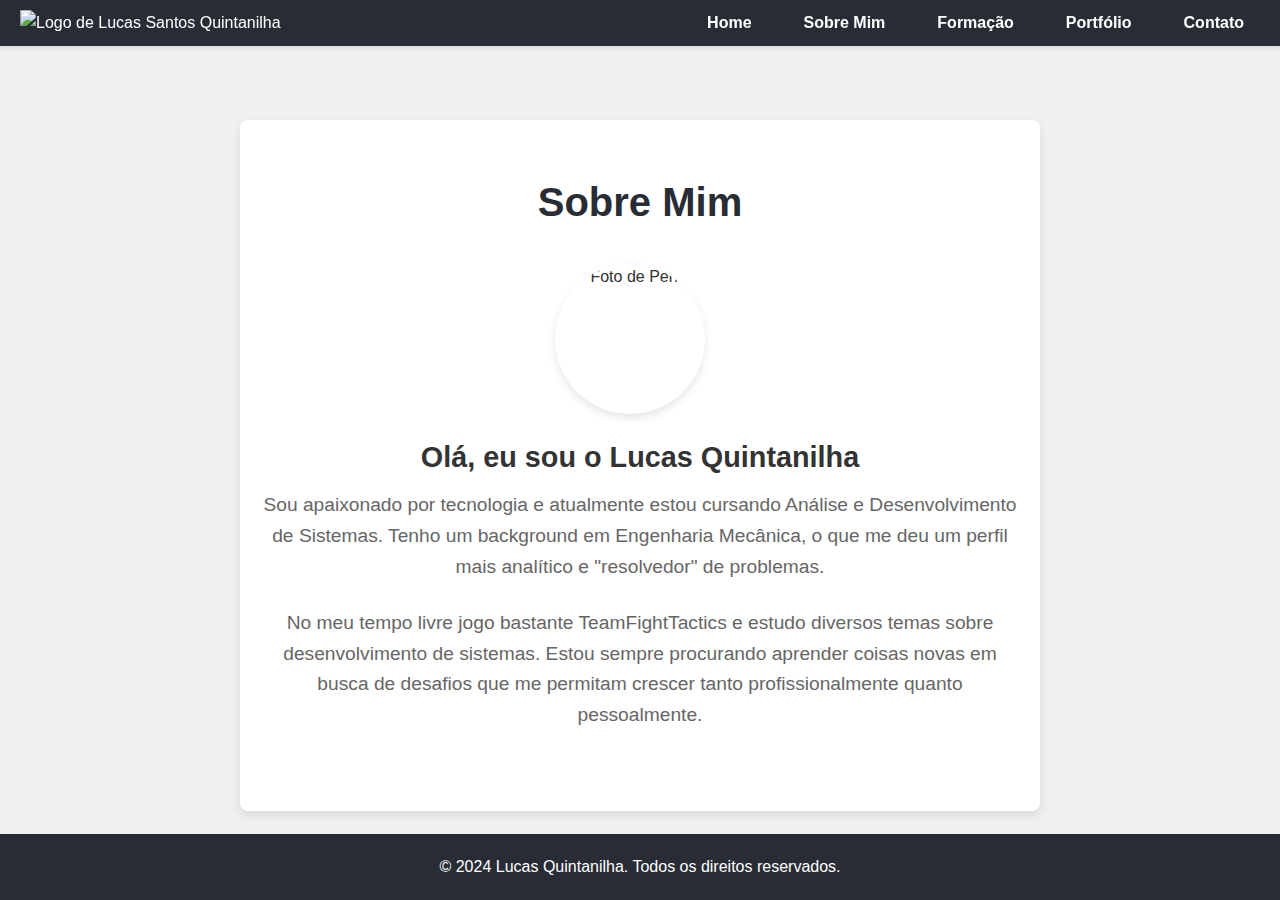
==== sobre.html @ 56e20b27 "Adição de arquivos base de paginas HTML e CSS" ====
<!DOCTYPE html>
<html lang="en">
<head>
    <meta charset="UTF-8">
    <meta name="viewport" content="width=device-width, initial-scale=1.0">
    <title>Portfólio</title>
    <link rel="icon" href="img/icone.png">
    <link rel="stylesheet" href="styles.css">
</head>
<body>
    <header id="header">
        <div>
            <img class="logo" src="img/logo.png" alt="Logo de Lucas Santos Quintanilha">
        </div>
        <nav class="navbar">
            <ul>
                <li><a href="index.html" class="nav-link">Home</a></li>
                <li><a href="sobre.html" class="nav-link">Sobre Mim</a></li>
                <li><a href="formacao.html" class="nav-link">Formação</a></li>
                <li><a href="portfolio.html" class="nav-link">Portfólio</a></li>
                <li><a href="contato.html" class="nav-link">Contato</a></li>
            </ul>
        </nav>
    </header>
    <main>
        <section class="sobre">
            <h1>Sobre Mim</h1>
            <div class="perfil">
                <img src="img/foto-perfil.jpg" alt="Foto de Perfil" class="foto-perfil">
                <div class="sobre-detalhes">
                    <h2>Olá, eu sou o Lucas Quintanilha</h2>
                    <p>
                        Sou apaixonado por tecnologia e atualmente estou cursando Análise e Desenvolvimento de Sistemas. Tenho um background em Engenharia Mecânica, o que me deu um perfil mais analítico e "resolvedor" de problemas.
                    </p>
                    <br>
                    <p>
                        No meu tempo livre jogo bastante TeamFightTactics e estudo diversos temas sobre desenvolvimento de sistemas. Estou sempre procurando aprender coisas novas em busca de desafios que me permitam crescer tanto profissionalmente quanto pessoalmente.
                    </p>
                </div>
            </div>
        </section>
    </main>
    <footer>
        <p>&copy; 2024 Lucas Quintanilha. Todos os direitos reservados.</p>
    </footer>
</body>
</html>
---- styles.css ----
/* Reset básico */
* {
    margin: 0;
    padding: 0;
    box-sizing: border-box;
}

/* Estilos para o corpo */
body {
    font-family: 'Arial', sans-serif;
    background-color: #f0f0f0;
    color: #333;
    line-height: 1.6;
    scroll-behavior: smooth; /* Suaviza o scroll ao clicar nos links */
}

/* Cabeçalho fixo com transparência e animação de desvanecimento */
header {
    background-color: rgba(40, 44, 52); /* Semitransparente */
    color: white;
    display: flex;
    justify-content: space-between;
    align-items: center;
    padding: 10px 20px;
    position: fixed;
    width: 100%;
    top: 0;
    box-shadow: 0 2px 5px rgba(0, 0, 0, 0.1);
    z-index: 1000;
    transition: background-color 0.3s ease-in-out; /* Animação suave de transição de cor */
}

.logo {
    width: auto;
    height: 40px;
    margin-right: 0;
    flex-shrink: 0;
}

.navbar ul {
    list-style-type: none;
    display: flex;
    gap: 20px;
}

.navbar ul li {
    display: inline;
}

.navbar ul li a {
    text-decoration: none;
    color: white;
    font-weight: bold;
    padding: 8px 16px;
    border-radius: 4px;
    transition: background-color 0.3s, transform 0.3s;
}

.navbar ul li a:hover {
    color: rgba(40, 44, 52);
    background-color: #ffffff;
    transform: scale(1.1); /* Aumenta ligeiramente ao passar o mouse */
}

/* Estilo principal para o conteúdo */
main {
    margin-top: 80px; /* Espaço para o cabeçalho fixo */
    padding: 20px;
}

/* Seção Home */
.home {
    text-align: center;
    padding: 50px 20px;
    background-color: #ffffff;
    border-radius: 8px;
    box-shadow: 0 4px 8px rgba(0, 0, 0, 0.1);
    margin: 20px auto;
    max-width: 800px;
    animation: fadeIn 1s ease-in; /* Animação de entrada suave */
}

.home h1 {
    font-size: 2.5em;
    color: #282c34;
    margin-bottom: 20px;
}

.home p {
    font-size: 1.2em;
    color: #666;
}

/* Animação de fade-in */
@keyframes fadeIn {
    from {
        opacity: 0;
        transform: translateY(20px);
    }
    to {
        opacity: 1;
        transform: translateY(0);
    }
}

/* Estilos para o rodapé */
footer {
    text-align: center;
    padding: 20px;
    background-color: #282c34;
    color: white;
    position: fixed;
    width: 100%;
    bottom: 0;
}

/* Seções Alternadas */
section:nth-of-type(even) {
    background-color: #f0f0f0;
}

section:nth-of-type(odd) {
    background-color: #ffffff;
}

.contato {
    padding: 50px 20px;
    background-color: #ffffff;
    border-radius: 8px;
    box-shadow: 0 4px 8px rgba(0, 0, 0, 0.1);
    margin: 20px auto;
    max-width: 600px;
    text-align: center;
    animation: fadeIn 1s ease-in; /* Animação de entrada suave */
}

.contato h1 {
    font-size: 2.5em;
    color: #282c34;
    margin-bottom: 30px;
}

.contato-form {
    display: flex;
    flex-direction: column;
    gap: 15px;
}

.grupo-form {
    text-align: left;
}

.grupo-form label {
    font-size: 1.2em;
    color: #333;
    margin-bottom: 5px;
    display: block;
}

.grupo-form input {
    width: 100%;
    padding: 10px;
    font-size: 1em;
    border: 1px solid #ccc;
    border-radius: 5px;
    box-sizing: border-box;
}

.grupo-form textarea {
    width: 100%;
    padding: 10px;
    font-size: 1em;
    border: 1px solid #ccc;
    border-radius: 5px;
    box-sizing: border-box;
}

.grupo-form textarea {
    resize: vertical; /* Permite redimensionamento vertical */
}

.botao-enviar {
    padding: 10px 20px;
    font-size: 1.2em;
    color: #fff;
    background-color: rgba(40, 44, 52);
    border: none;
    border-radius: 5px;
    cursor: pointer;
    transition: background-color 0.3s ease;
}

.botao-enviar:hover {
    color: #ffffff;
    background-color: rgb(89, 110, 151);
}

/* Estilos para a seção de Sobre Mim */

.sobre {
    padding: 50px 20px;
    background-color: #ffffff;
    border-radius: 8px;
    box-shadow: 0 4px 8px rgba(0, 0, 0, 0.1);
    margin: 20px auto;
    max-width: 800px;
    text-align: center;
    animation: fadeIn 1s ease-in; /* Animação de entrada suave */
}

.sobre h1 {
    font-size: 2.5em;
    color: #282c34;
    margin-bottom: 30px;
}

.perfil {
    display: flex;
    align-items: center;
    justify-content: center;
    flex-wrap: wrap;
    margin-bottom: 30px;
}

.foto-perfil {
    width: 150px;
    height: 150px;
    border-radius: 50%;
    object-fit: cover;
    margin-right: 20px;
    margin-bottom: 20px;
    box-shadow: 0 4px 8px rgba(0, 0, 0, 0.1);
}

.sobre-detalhes h2 {
    font-size: 1.8em;
    color: #333;
    margin-bottom: 10px;
}

.sobre-detalhes p {
    font-size: 1.2em;
    color: #666;
}

/* Estilos para a seção de Formação */
.formacao {
    padding: 50px 20px;
    background-color: #ffffff;
    border-radius: 8px;
    box-shadow: 0 4px 8px rgba(0, 0, 0, 0.1);
    margin: 20px auto;
    max-width: 800px;
    text-align: center;
    animation: fadeIn 1s ease-in; /* Animação de entrada suave */
}

.formacao h1 {
    font-size: 2.5em;
    color: #282c34;
    margin-bottom: 30px;
}

.formacao-item {
    display: flex;
    align-items: center;
    margin-bottom: 30px;
    text-align: left; /* Alinha o texto à esquerda para itens */
}

.formacao-logo {
    width: 80px;
    height: auto;
    margin-right: 20px;
    flex-shrink: 0;
}

.formacao-detalhes h2 {
    font-size: 1.8em;
    color: #333;
}

.formacao-detalhes p {
    font-size: 1.2em;
    color: #666;
}
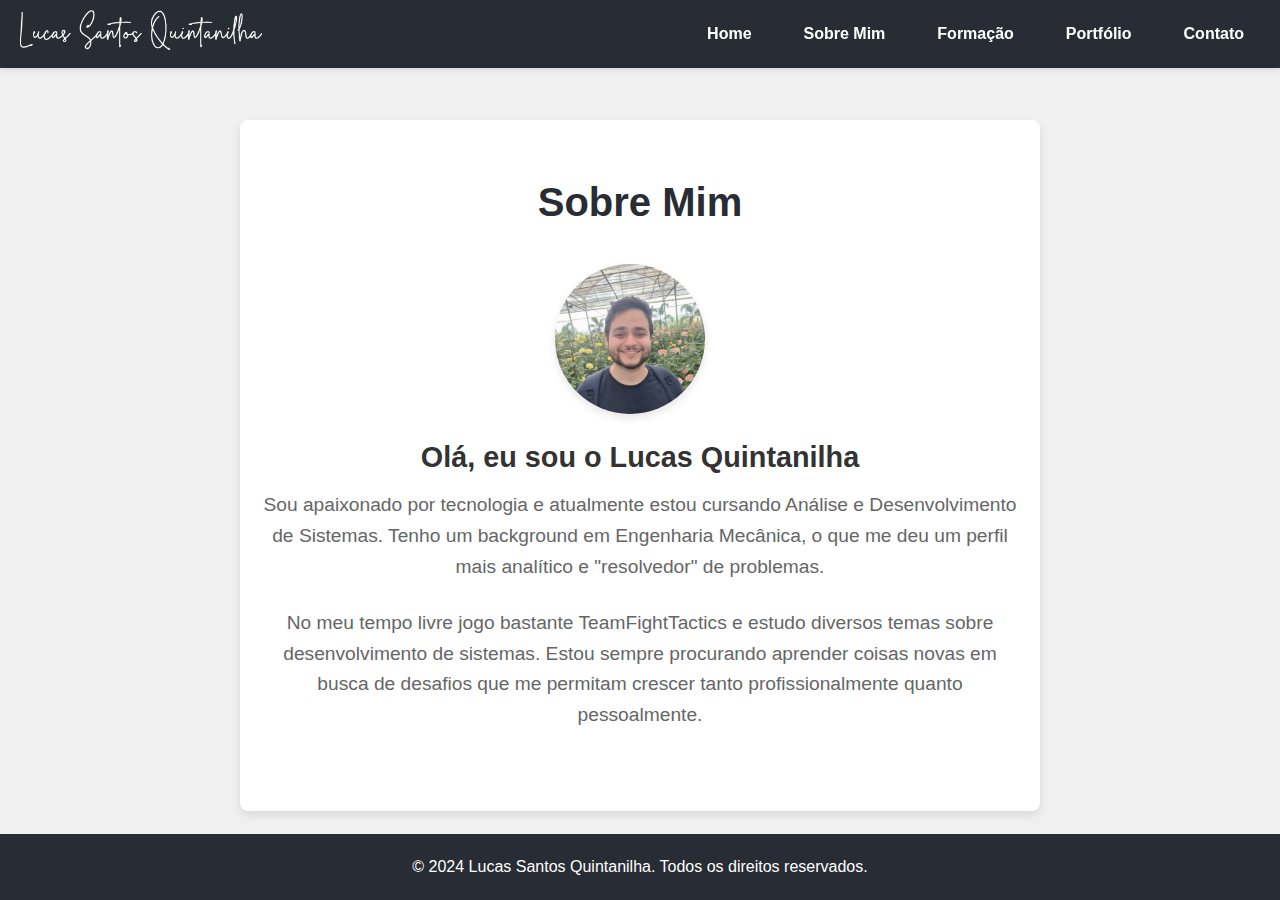
==== commit 55f28307: "Update sobre.html" ====
--- a/sobre.html
+++ b/sobre.html
@@ -41,7 +41,7 @@
         </section>
     </main>
     <footer>
-        <p>&copy; 2024 Lucas Quintanilha. Todos os direitos reservados.</p>
+        <p>&copy; 2024 Lucas Santos Quintanilha. Todos os direitos reservados.</p>
     </footer>
 </body>
-</html>+</html>
